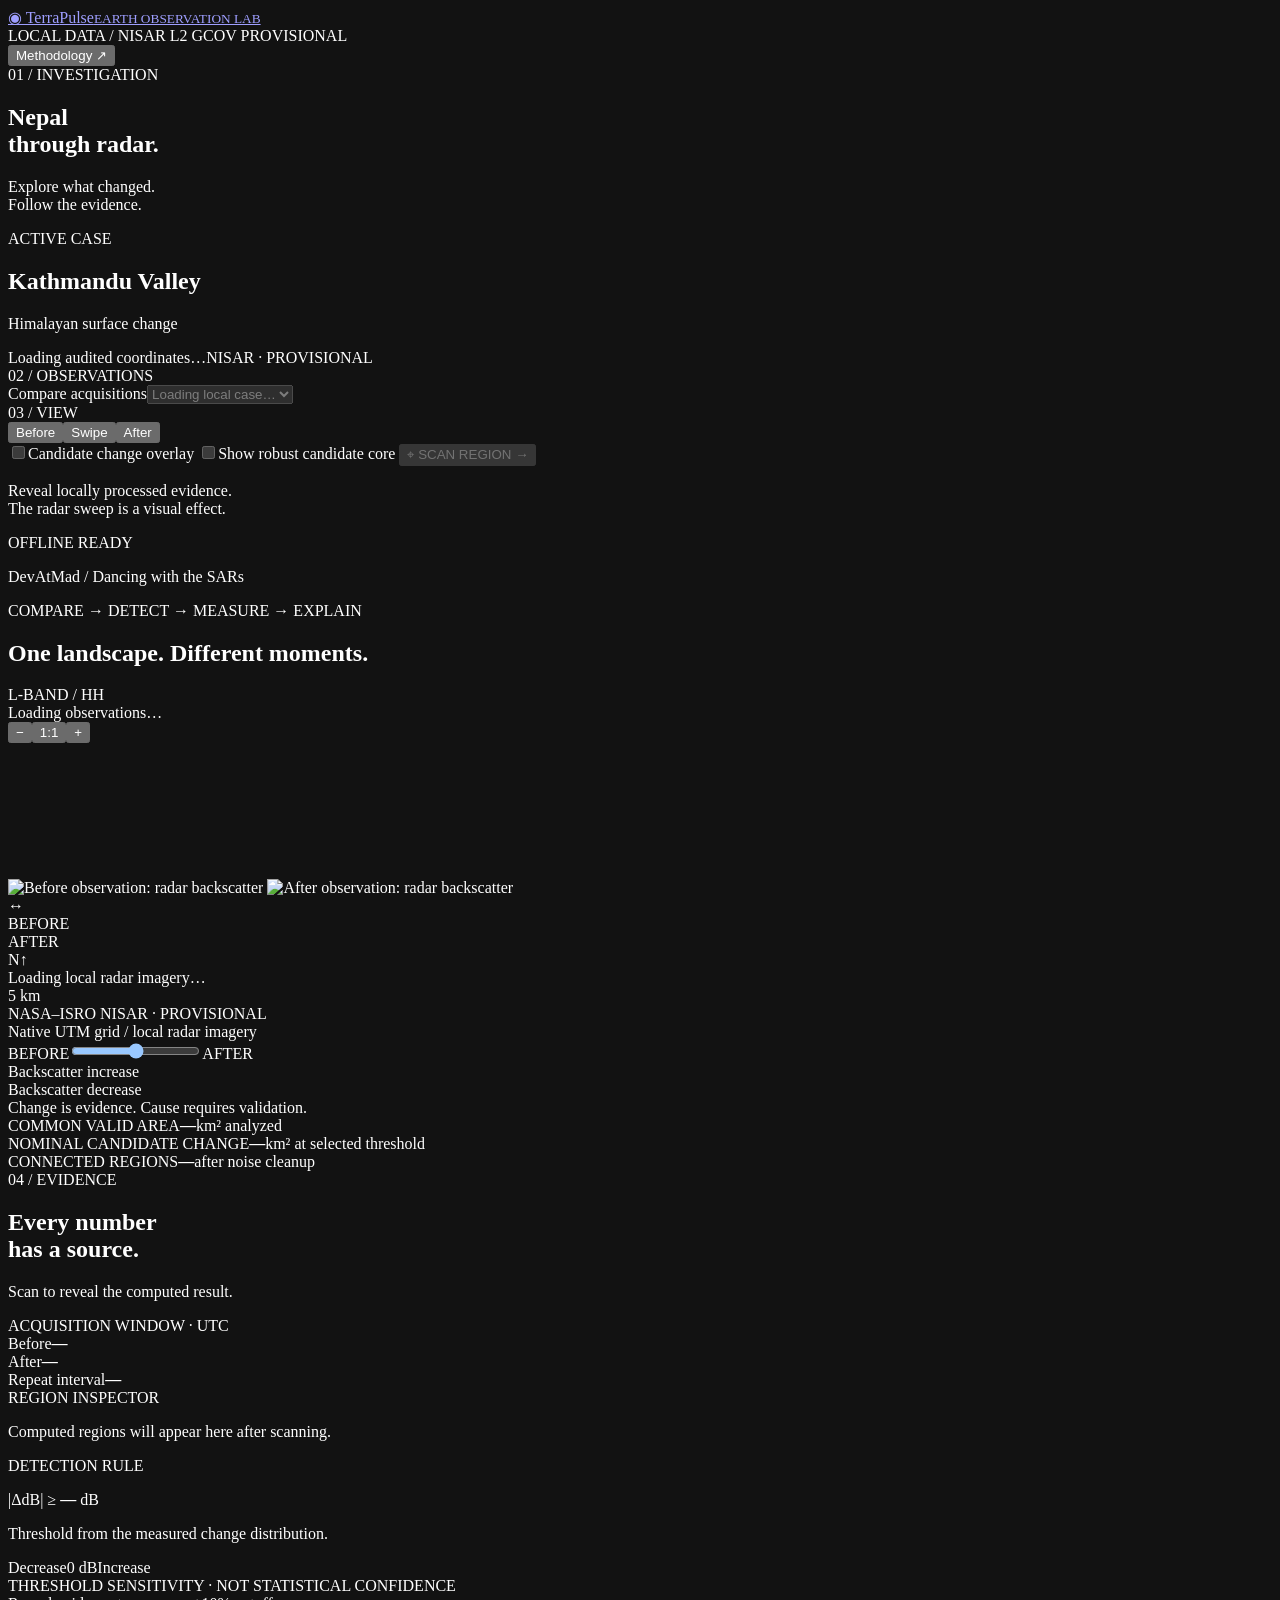
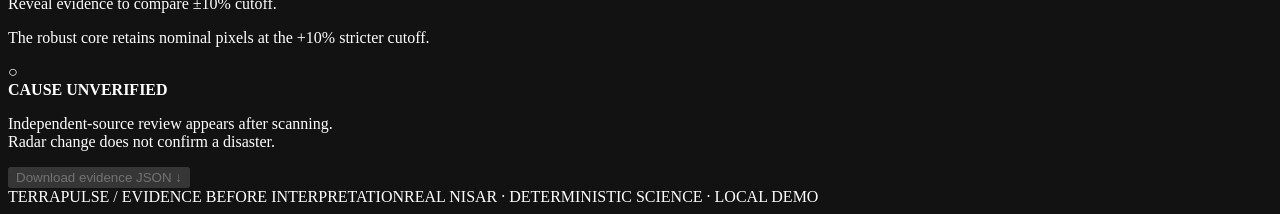
==== web/index.html @ 67b900ac "Initial commit: TerraPulse - Transparent Radar Surface-Change Investigation (NASA Space Apps Challen" ====
<!doctype html>
<html lang="en">
<head>
<meta charset="utf-8"><meta name="viewport" content="width=device-width,initial-scale=1">
<meta name="color-scheme" content="dark"><title>TerraPulse · Surface change, grounded in evidence</title>
<link rel="stylesheet" href="/styles.css"><script type="module" src="/app.js"></script>
</head>
<body>
<header class="topbar">
  <a class="brand" href="/" aria-label="TerraPulse home"><span class="brand-mark">◉</span> Terra<span>Pulse</span><small>EARTH OBSERVATION LAB</small></a>
  <div class="top-status"><span class="live-dot"></span> LOCAL DATA <span class="divider">/</span> NISAR L2 GCOV <span class="badge">PROVISIONAL</span></div>
  <button id="methods-button" class="quiet-button">Methodology <span>↗</span></button>
</header>
<main>
  <aside class="controls">
    <div class="section-label">01 / INVESTIGATION</div>
    <h1>Nepal<br>through radar.</h1>
    <p class="intro">Explore what changed.<br>Follow the evidence.</p>
    <div class="case-card"><span class="section-label">ACTIVE CASE</span><h2>Kathmandu Valley</h2><p>Himalayan surface change</p><span class="coordinate" id="coordinates">Loading audited coordinates…</span><span class="badge case-badge">NISAR · PROVISIONAL</span></div>
    <div class="section-label spaced">02 / OBSERVATIONS</div>
    <div id="observation-list" class="observation-list"></div>
    <label for="pair-select" class="field-label">Compare acquisitions</label><select id="pair-select" disabled><option>Loading local case…</option></select>
    <div class="section-label spaced">03 / VIEW</div>
    <div class="segmented" role="group" aria-label="Observation view"><button data-mode="before">Before</button><button class="active" data-mode="swipe">Swipe</button><button data-mode="after">After</button></div>
    <label class="toggle-row"><input type="checkbox" id="overlay-toggle" disabled><span>Candidate change overlay</span></label>
    <label class="toggle-row"><input type="checkbox" id="robust-toggle" disabled><span>Show robust candidate core</span></label>
    <button id="scan-button" class="scan-button" disabled><span>⌖</span> SCAN REGION <span>→</span></button>
    <p class="scan-note">Reveal locally processed evidence.<br>The radar sweep is a visual effect.</p>
    <div class="sidebar-bottom"><span class="status-light"></span> OFFLINE READY <p>DevAtMad / Dancing with the SARs</p></div>
  </aside>
  <section class="map-column" aria-label="Radar comparison">
    <div class="map-heading"><div><div class="section-label">COMPARE → DETECT → MEASURE → EXPLAIN</div><h2>One landscape. Different moments.</h2></div><span class="map-chip">L-BAND / <span id="polarization">HH</span></span></div>
    <div class="map-toolbar"><span id="pair-label">Loading observations…</span><div><button id="zoom-out" aria-label="Zoom out">−</button><button id="reset-view" title="Reset view">1:1</button><button id="zoom-in" aria-label="Zoom in">+</button></div></div>
    <div class="map-viewport" id="map-viewport">
      <div class="map-content" id="map-content">
        <img id="before-image" alt="Before observation: radar backscatter" draggable="false">
        <img id="after-image" alt="After observation: radar backscatter" draggable="false">
        <img id="overlay-image" alt="Computed candidate change mask" draggable="false" hidden>
        <svg id="region-hits" aria-label="Select computed candidate regions"></svg>
        <div class="swipe-line" id="swipe-line"><span>↔</span></div>
      </div>
      <div class="image-tag before-tag" id="before-tag">BEFORE</div><div class="image-tag after-tag" id="after-tag">AFTER</div>
      <div class="north">N<span>↑</span></div>
      <div class="map-grid"></div><div class="sweep" id="sweep" hidden></div>
      <div class="map-message" id="map-message" role="status">Loading local radar imagery…</div>
      <div class="scale"><i></i><span id="scale-label">5 km</span></div>
      <div class="map-attribution">NASA–ISRO NISAR · PROVISIONAL<br>Native UTM grid / local radar imagery</div>
    </div>
    <div class="swipe-control"><span>BEFORE</span><input id="swipe-slider" type="range" min="0" max="100" value="50" aria-label="Before and after comparison position"><span>AFTER</span></div>
    <div class="map-footer"><div><span class="legend-dot increase"></span> Backscatter increase</div><div><span class="legend-dot decrease"></span> Backscatter decrease</div><span class="muted">Change is evidence. Cause requires validation.</span></div>
    <div class="stats-strip"><div><span class="section-label">COMMON VALID AREA</span><strong id="valid-area">—</strong><span>km² analyzed</span></div><div><span class="section-label" id="area-label">NOMINAL CANDIDATE CHANGE</span><strong id="changed-area">—</strong><span>km² at selected threshold</span></div><div><span class="section-label" id="count-label">CONNECTED REGIONS</span><strong id="region-count">—</strong><span id="count-caption">after noise cleanup</span></div></div>
  </section>
  <aside class="evidence-panel">
    <div class="section-label">04 / EVIDENCE</div><h2>Every number<br>has a source.</h2><p class="muted" id="evidence-intro">Scan to reveal the computed result.</p>
    <div class="evidence-section"><div class="section-label">ACQUISITION WINDOW · UTC</div><div class="date-line"><span>Before</span><strong id="date-before">—</strong></div><div class="date-line"><span>After</span><strong id="date-after">—</strong></div><div class="date-line"><span>Repeat interval</span><strong id="interval">—</strong></div></div>
    <div class="evidence-section" id="selected-region"><div class="section-label">REGION INSPECTOR</div><p class="muted">Computed regions will appear here after scanning.</p></div>
    <div class="evidence-section"><div class="section-label">DETECTION RULE</div><p class="rule">|ΔdB| ≥ <strong id="threshold">—</strong> dB</p><p class="muted" id="threshold-note">Threshold from the measured change distribution.</p><div class="histogram" id="histogram" aria-label="Measured signed backscatter change histogram"></div><div class="hist-labels"><span>Decrease</span><span>0 dB</span><span>Increase</span></div></div>
    <div class="evidence-section"><div class="section-label">THRESHOLD SENSITIVITY · NOT STATISTICAL CONFIDENCE</div><div id="sensitivity" class="muted">Reveal evidence to compare ±10% cutoff.</div><p class="fine-print">The robust core retains nominal pixels at the +10% stricter cutoff.</p></div>
    <div class="validation"><span>○</span><div><strong>CAUSE UNVERIFIED</strong><p id="validation-summary">Independent-source review appears after scanning.<br>Radar change does not confirm a disaster.</p></div></div>
    <button id="download-evidence" class="quiet-button" disabled>Download evidence JSON <span>↓</span></button>
  </aside>
</main>
<footer class="page-footer"><span>TERRAPULSE <span class="muted">/</span> EVIDENCE BEFORE INTERPRETATION</span><span>REAL NISAR · DETERMINISTIC SCIENCE · LOCAL DEMO</span></footer>
<dialog id="methods-dialog"><div class="dialog-heading"><div><div class="section-label">THE PATH FROM PIXEL TO EVIDENCE</div><h2>Methods & provenance</h2></div><button id="close-methods" class="quiet-button" aria-label="Close methodology">✕</button></div><div id="methods-content"></div></dialog>
</body></html>
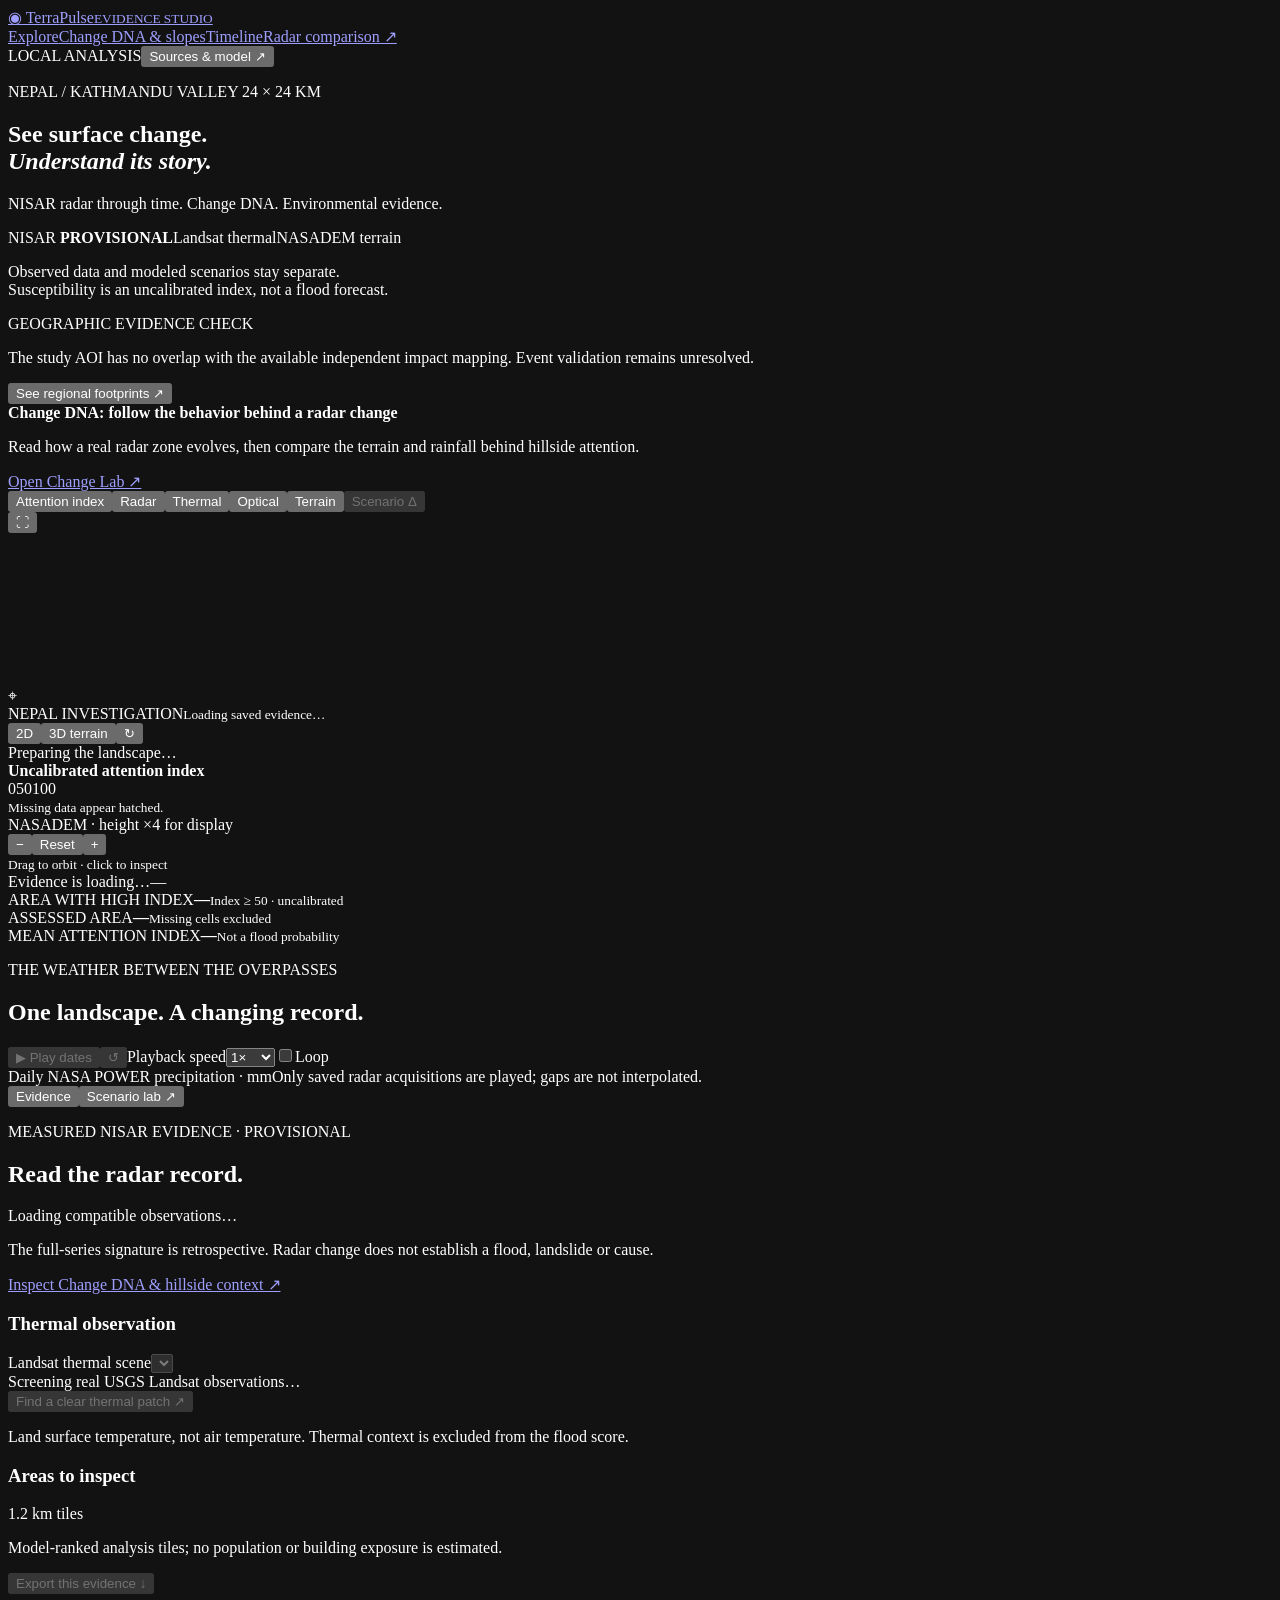
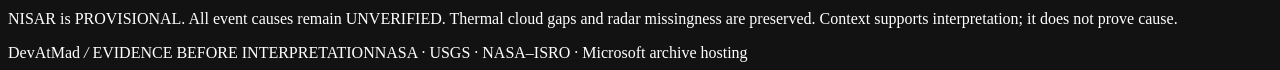
==== commit 6933998a: "Implement TerraPulse 1.0: Multi-temporal Change DNA, Environmental Context, Flood & Landslide Module" ====
--- a/web/index.html
+++ b/web/index.html
@@ -1,65 +1,39 @@
 <!doctype html>
-<html lang="en">
-<head>
-<meta charset="utf-8"><meta name="viewport" content="width=device-width,initial-scale=1">
-<meta name="color-scheme" content="dark"><title>TerraPulse · Surface change, grounded in evidence</title>
-<link rel="stylesheet" href="/styles.css"><script type="module" src="/app.js"></script>
-</head>
+<html lang="en"><head><meta charset="utf-8"><meta name="viewport" content="width=device-width,initial-scale=1"><meta name="color-scheme" content="dark"><title>TerraPulse · Evidence Studio</title><link rel="stylesheet" href="/studio.css"><link rel="stylesheet" href="/change-lab.css"><script type="module" src="/studio.mjs"></script></head>
 <body>
-<header class="topbar">
-  <a class="brand" href="/" aria-label="TerraPulse home"><span class="brand-mark">◉</span> Terra<span>Pulse</span><small>EARTH OBSERVATION LAB</small></a>
-  <div class="top-status"><span class="live-dot"></span> LOCAL DATA <span class="divider">/</span> NISAR L2 GCOV <span class="badge">PROVISIONAL</span></div>
-  <button id="methods-button" class="quiet-button">Methodology <span>↗</span></button>
-</header>
+<header class="topbar"><a class="brand" href="/" aria-label="TerraPulse home"><span class="brand-orbit">◉</span> Terra<span>Pulse</span><small>EVIDENCE STUDIO</small></a><nav aria-label="Investigation views"><a class="active" href="/">Explore</a><a href="/change-lab.html">Change DNA & slopes</a><a href="/timeseries.html">Timeline</a><a href="/comparison.html">Radar comparison ↗</a></nav><span class="local-status"><i></i> LOCAL ANALYSIS</span><button class="quiet" id="open-sources">Sources & model ↗</button></header>
 <main>
-  <aside class="controls">
-    <div class="section-label">01 / INVESTIGATION</div>
-    <h1>Nepal<br>through radar.</h1>
-    <p class="intro">Explore what changed.<br>Follow the evidence.</p>
-    <div class="case-card"><span class="section-label">ACTIVE CASE</span><h2>Kathmandu Valley</h2><p>Himalayan surface change</p><span class="coordinate" id="coordinates">Loading audited coordinates…</span><span class="badge case-badge">NISAR · PROVISIONAL</span></div>
-    <div class="section-label spaced">02 / OBSERVATIONS</div>
-    <div id="observation-list" class="observation-list"></div>
-    <label for="pair-select" class="field-label">Compare acquisitions</label><select id="pair-select" disabled><option>Loading local case…</option></select>
-    <div class="section-label spaced">03 / VIEW</div>
-    <div class="segmented" role="group" aria-label="Observation view"><button data-mode="before">Before</button><button class="active" data-mode="swipe">Swipe</button><button data-mode="after">After</button></div>
-    <label class="toggle-row"><input type="checkbox" id="overlay-toggle" disabled><span>Candidate change overlay</span></label>
-    <label class="toggle-row"><input type="checkbox" id="robust-toggle" disabled><span>Show robust candidate core</span></label>
-    <button id="scan-button" class="scan-button" disabled><span>⌖</span> SCAN REGION <span>→</span></button>
-    <p class="scan-note">Reveal locally processed evidence.<br>The radar sweep is a visual effect.</p>
-    <div class="sidebar-bottom"><span class="status-light"></span> OFFLINE READY <p>DevAtMad / Dancing with the SARs</p></div>
-  </aside>
-  <section class="map-column" aria-label="Radar comparison">
-    <div class="map-heading"><div><div class="section-label">COMPARE → DETECT → MEASURE → EXPLAIN</div><h2>One landscape. Different moments.</h2></div><span class="map-chip">L-BAND / <span id="polarization">HH</span></span></div>
-    <div class="map-toolbar"><span id="pair-label">Loading observations…</span><div><button id="zoom-out" aria-label="Zoom out">−</button><button id="reset-view" title="Reset view">1:1</button><button id="zoom-in" aria-label="Zoom in">+</button></div></div>
-    <div class="map-viewport" id="map-viewport">
-      <div class="map-content" id="map-content">
-        <img id="before-image" alt="Before observation: radar backscatter" draggable="false">
-        <img id="after-image" alt="After observation: radar backscatter" draggable="false">
-        <img id="overlay-image" alt="Computed candidate change mask" draggable="false" hidden>
-        <svg id="region-hits" aria-label="Select computed candidate regions"></svg>
-        <div class="swipe-line" id="swipe-line"><span>↔</span></div>
+  <section class="intro"><div><p class="eyebrow">NEPAL / KATHMANDU VALLEY <span>24 × 24 KM</span></p><h1>See surface change.<br><em>Understand its story.</em></h1><p class="intro-copy">NISAR radar through time. Change DNA. Environmental evidence.</p></div><div class="intro-right"><div class="sensor-badges"><span><i class="cyan"></i>NISAR <b>PROVISIONAL</b></span><span><i class="coral"></i>Landsat thermal</span><span><i class="gold"></i>NASADEM terrain</span></div><p class="honesty">Observed data and modeled scenarios stay separate.<br>Susceptibility is an uncalibrated index, not a flood forecast.</p></div></section>
+  <div class="geographic-notice"><span>GEOGRAPHIC EVIDENCE CHECK</span><p>The study AOI has no overlap with the available independent impact mapping. Event validation remains unresolved.</p><button id="open-geography">See regional footprints ↗</button></div>
+  <section class="change-lab-entry"><div><strong>Change DNA: follow the behavior behind a radar change</strong><p>Read how a real radar zone evolves, then compare the terrain and rainfall behind hillside attention.</p></div><a href="/change-lab.html">Open Change Lab ↗</a></section>
+  <div class="workspace">
+    <section class="visual-column" aria-label="Multi-sensor landscape investigation">
+      <div class="map-card" id="map-card">
+        <div class="map-bar"><div class="layer-tabs" role="group" aria-label="Map evidence layer"><button data-layer="escalation">Attention index</button><button data-layer="radar" class="active">Radar</button><button data-layer="thermal">Thermal</button><button data-layer="optical">Optical</button><button data-layer="terrain">Terrain</button><button data-layer="delta" disabled>Scenario Δ</button></div><button id="expand-map" class="icon-button" aria-label="Expand map" title="Expand map">⛶</button></div>
+        <div class="canvas-wrap" id="canvas-wrap"><canvas id="landscape" tabindex="0" aria-label="NASADEM terrain; drag to rotate, arrow keys pan, plus and minus zoom, Enter inspects center, Escape resets" aria-busy="true"></canvas>
+          <div class="map-topline"><div class="place-label"><span class="crosshair">⌖</span><div>NEPAL INVESTIGATION<small id="map-date">Loading saved evidence…</small></div></div><div class="view-controls" role="group" aria-label="Terrain view"><button id="view-2d">2D</button><button id="view-3d" class="active">3D terrain</button><button id="orbit" aria-pressed="false" aria-label="Animate terrain orbit" title="Animate terrain orbit">↻</button></div></div>
+          <div class="canvas-loading" id="canvas-loading" role="status"><span class="loader"></span>Preparing the landscape…</div>
+          <div class="map-bottomline"><div class="legend"><strong id="legend-title">Uncalibrated attention index</strong><div id="legend-ramp" class="legend-ramp"></div><div class="legend-ticks"><span id="legend-low">0</span><span id="legend-mid">50</span><span id="legend-high">100</span></div><small id="legend-note">Missing data appear hatched.</small></div><div class="map-tools"><span id="terrain-note">NASADEM · height ×4 for display</span><div><button id="zoom-out" aria-label="Zoom out">−</button><button id="reset-map">Reset</button><button id="zoom-in" aria-label="Zoom in">+</button></div><small id="map-instruction">Drag to orbit · click to inspect</small></div></div>
+        </div>
+        <div class="compare-control" id="compare-control" hidden><span>BASELINE · NORMAL WETNESS ASSUMED</span><input id="compare-slider" type="range" min="0" max="100" value="50" aria-label="Baseline and scenario comparison"><span>WHAT-IF SCENARIO</span></div>
+        <div class="map-caption"><span id="layer-caption">Evidence is loading…</span><span id="coverage-badge">—</span></div>
       </div>
-      <div class="image-tag before-tag" id="before-tag">BEFORE</div><div class="image-tag after-tag" id="after-tag">AFTER</div>
-      <div class="north">N<span>↑</span></div>
-      <div class="map-grid"></div><div class="sweep" id="sweep" hidden></div>
-      <div class="map-message" id="map-message" role="status">Loading local radar imagery…</div>
-      <div class="scale"><i></i><span id="scale-label">5 km</span></div>
-      <div class="map-attribution">NASA–ISRO NISAR · PROVISIONAL<br>Native UTM grid / local radar imagery</div>
-    </div>
-    <div class="swipe-control"><span>BEFORE</span><input id="swipe-slider" type="range" min="0" max="100" value="50" aria-label="Before and after comparison position"><span>AFTER</span></div>
-    <div class="map-footer"><div><span class="legend-dot increase"></span> Backscatter increase</div><div><span class="legend-dot decrease"></span> Backscatter decrease</div><span class="muted">Change is evidence. Cause requires validation.</span></div>
-    <div class="stats-strip"><div><span class="section-label">COMMON VALID AREA</span><strong id="valid-area">—</strong><span>km² analyzed</span></div><div><span class="section-label" id="area-label">NOMINAL CANDIDATE CHANGE</span><strong id="changed-area">—</strong><span>km² at selected threshold</span></div><div><span class="section-label" id="count-label">CONNECTED REGIONS</span><strong id="region-count">—</strong><span id="count-caption">after noise cleanup</span></div></div>
-  </section>
-  <aside class="evidence-panel">
-    <div class="section-label">04 / EVIDENCE</div><h2>Every number<br>has a source.</h2><p class="muted" id="evidence-intro">Scan to reveal the computed result.</p>
-    <div class="evidence-section"><div class="section-label">ACQUISITION WINDOW · UTC</div><div class="date-line"><span>Before</span><strong id="date-before">—</strong></div><div class="date-line"><span>After</span><strong id="date-after">—</strong></div><div class="date-line"><span>Repeat interval</span><strong id="interval">—</strong></div></div>
-    <div class="evidence-section" id="selected-region"><div class="section-label">REGION INSPECTOR</div><p class="muted">Computed regions will appear here after scanning.</p></div>
-    <div class="evidence-section"><div class="section-label">DETECTION RULE</div><p class="rule">|ΔdB| ≥ <strong id="threshold">—</strong> dB</p><p class="muted" id="threshold-note">Threshold from the measured change distribution.</p><div class="histogram" id="histogram" aria-label="Measured signed backscatter change histogram"></div><div class="hist-labels"><span>Decrease</span><span>0 dB</span><span>Increase</span></div></div>
-    <div class="evidence-section"><div class="section-label">THRESHOLD SENSITIVITY · NOT STATISTICAL CONFIDENCE</div><div id="sensitivity" class="muted">Reveal evidence to compare ±10% cutoff.</div><p class="fine-print">The robust core retains nominal pixels at the +10% stricter cutoff.</p></div>
-    <div class="validation"><span>○</span><div><strong>CAUSE UNVERIFIED</strong><p id="validation-summary">Independent-source review appears after scanning.<br>Radar change does not confirm a disaster.</p></div></div>
-    <button id="download-evidence" class="quiet-button" disabled>Download evidence JSON <span>↓</span></button>
-  </aside>
-</main>
-<footer class="page-footer"><span>TERRAPULSE <span class="muted">/</span> EVIDENCE BEFORE INTERPRETATION</span><span>REAL NISAR · DETERMINISTIC SCIENCE · LOCAL DEMO</span></footer>
-<dialog id="methods-dialog"><div class="dialog-heading"><div><div class="section-label">THE PATH FROM PIXEL TO EVIDENCE</div><h2>Methods & provenance</h2></div><button id="close-methods" class="quiet-button" aria-label="Close methodology">✕</button></div><div id="methods-content"></div></dialog>
+      <div class="metric-cards"><article><span id="metric-one-label">AREA WITH HIGH INDEX</span><strong id="metric-one">—</strong><small id="metric-one-note">Index ≥ 50 · uncalibrated</small></article><article><span id="metric-two-label">ASSESSED AREA</span><strong id="metric-two">—</strong><small id="metric-two-note">Missing cells excluded</small></article><article><span id="metric-three-label">MEAN ATTENTION INDEX</span><strong id="metric-three">—</strong><small id="metric-three-note">Not a flood probability</small></article></div>
+      <section class="timeline-card" aria-label="Observation playback and daily precipitation"><div class="timeline-head"><div><p class="eyebrow">THE WEATHER BETWEEN THE OVERPASSES</p><h2>One landscape. A changing record.</h2></div><div class="play-controls"><button id="play" disabled aria-pressed="false">▶ Play dates</button><button id="restart" disabled aria-label="Return to first acquisition">↺</button><label class="sr-only" for="speed">Playback speed</label><select id="speed"><option value="3000">0.5×</option><option value="1500" selected>1×</option><option value="750">2×</option></select><label><input id="loop" type="checkbox">Loop</label></div></div><div id="dates" class="date-cards"></div><div class="rainfall-chart" id="rainfall-chart" role="img" aria-label="32 days of area-weighted regional NASA POWER precipitation"></div><div class="rainfall-caption"><span><i class="rain-swatch"></i> Daily NASA POWER precipitation · mm</span><span>Only saved radar acquisitions are played; gaps are not interpolated.</span></div></section>
+    </section>
+    <aside class="inspector" aria-label="Evidence and scenario lab">
+      <div class="inspector-tabs" role="group" aria-label="Inspector mode"><button id="evidence-tab" class="active">Evidence</button><button id="scenario-tab">Scenario lab <span>↗</span></button></div>
+      <section id="scenario-panel" hidden><p class="eyebrow">WHAT IF THE RAIN INTENSIFIED?</p><h2>Stress-test the conditions.</h2><p class="panel-copy">Replay the selected observation's prior rainfall with a different intensity and wetness assumption.</p><div class="rain-control"><label for="rain-multiplier">Rainfall multiplier</label><output id="rain-value" for="rain-multiplier">1.50<span>×</span></output><input id="rain-multiplier" type="range" min="0.5" max="3" step="0.05" value="1.5"><div class="range-labels"><span>0.5×</span><span>3.0×</span></div></div><fieldset><legend>Previous hours to scale</legend><div class="pills" id="duration-options"><button data-duration="6">6 h</button><button data-duration="12">12 h</button><button data-duration="24">24 h</button><button data-duration="48" class="active">48 h</button><button data-duration="72">72 h</button></div></fieldset><fieldset><legend>Antecedent wetness assumption</legend><div class="pills wetness-pills"><button data-wetness="dry">Dry</button><button data-wetness="normal">Normal</button><button data-wetness="wet" class="active">Wet</button><button data-wetness="saturated">Saturated</button></div></fieldset><label class="history-control"><input type="checkbox" disabled>Historical sensitivity <span>Unavailable</span></label><p class="tiny">Requires independently labeled repeat flood cases. No history is fabricated.</p><button id="run-scenario" class="primary-button" disabled>Run scenario <span>↗</span></button><div class="scenario-presets"><span>TRY</span><button data-preset="1.25">+25% rain</button><button data-preset="1.5">+50%</button><button data-preset="2">2×</button></div><p class="scenario-message" id="scenario-message" role="status">Counterfactual susceptibility · no forecast water depth or extent.</p><button id="clear-scenario" class="text-button" hidden>← Return to observed conditions</button></section>
+      <section id="radar-panel"><p class="eyebrow">MEASURED NISAR EVIDENCE · PROVISIONAL</p><h2>Read the radar record.</h2><p class="panel-copy" id="radar-summary">Loading compatible observations…</p><dl class="dna-features" id="radar-dna"></dl><p class="tiny">The full-series signature is retrospective. Radar change does not establish a flood, landslide or cause.</p><a class="text-button" href="/change-lab.html">Inspect Change DNA & hillside context ↗</a></section>
+      <section id="evidence-panel" hidden><div class="inspector-heading"><p id="index-title" class="eyebrow">EXPLAINABLE FLOOD ESCALATION</p><span class="index-badge">UNCALIBRATED</span></div><div class="score-block"><div><span id="score-value">—</span><small>/ 100</small></div><span id="score-class">Loading</span></div><p id="score-scope" class="panel-copy">Mean attention index across assessable cells.</p><div class="quality-line"><span>AOI data coverage <b id="data-coverage">—</b></span><span>Model confidence <b>Unvalidated</b></span></div><div class="explanation-heading"><h3>What contributes?</h3><button id="reset-probe" class="text-button" hidden>Reset cell</button></div><div id="contributions" class="contributions"></div><div id="probe-detail" class="thermal-detail" hidden></div><p class="tiny" id="contribution-note">Contributions sum to the selected index. They do not establish causal influence.</p></section>
+      <section class="thermal-panel" id="thermal-panel"><div class="section-heading"><h3>Thermal observation</h3><span class="sensor-dot coral"></span></div><label class="sr-only" for="thermal-scene">Landsat thermal scene</label><select id="thermal-scene" disabled></select><div id="thermal-detail" class="thermal-detail">Screening real USGS Landsat observations…</div><button id="focus-thermal" class="text-button" disabled>Find a clear thermal patch ↗</button><p class="tiny">Land surface temperature, not air temperature. Thermal context is excluded from the flood score.</p></section>
+      <section class="priority-panel" id="priority-panel"><div class="section-heading"><h3>Areas to inspect</h3><span>1.2 km tiles</span></div><div id="priority-tiles" class="priority-tiles"></div><p class="tiny">Model-ranked analysis tiles; no population or building exposure is estimated.</p></section>
+      <button id="export-evidence" class="export-button" disabled>Export this evidence <span>↓</span></button>
+    </aside>
+  </div>
+  <p class="page-note">NISAR is PROVISIONAL. All event causes remain UNVERIFIED. Thermal cloud gaps and radar missingness are preserved. Context supports interpretation; it does not prove cause.</p>
+  <p id="studio-error" class="error" role="alert" hidden></p>
+</main><footer><span>DevAtMad <i>/</i> EVIDENCE BEFORE INTERPRETATION</span><span>NASA · USGS · NASA–ISRO · Microsoft archive hosting</span></footer>
+<dialog id="geography-dialog"><div class="dialog-heading"><div><p class="eyebrow">STUDY AREA ≠ VALIDATED EVENT FOOTPRINT</p><h2>Check the geography.</h2></div><button id="close-geography" aria-label="Close geography">✕</button></div><div id="geography-map"></div><div id="geography-detail"></div></dialog>
+<dialog id="sources-dialog"><div class="dialog-heading"><div><p class="eyebrow">TRACE EVERY NUMBER</p><h2>Sources, model & limits</h2></div><button id="close-sources" aria-label="Close sources">✕</button></div><div id="sources-content"></div></dialog>
 </body></html>
